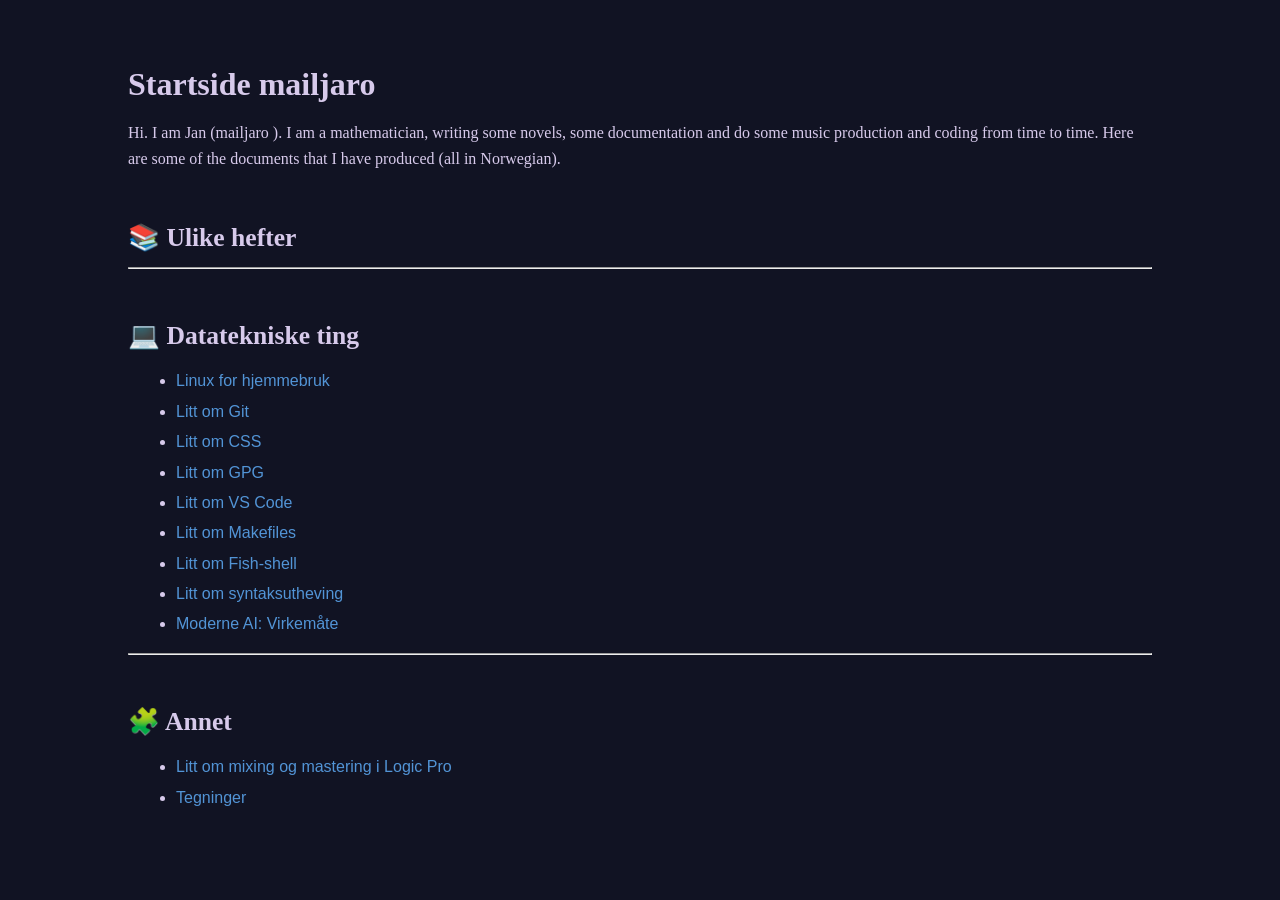
==== builds/master.html @ 46bfaf93 "Initial commit for GitHub homepage" ====
<!DOCTYPE html>
<html lang="no">

<head>
    <meta charset="UTF-8">
    <title>Dokumentasjonshefter</title>

    <meta name="author" content="Jan Roger Sandbakken">
    <meta name="email" content="mailjaro@gmail.com">
    <meta name="github_url" content="https://github.com/mailjaro">
    <meta name="date" content="Mars 2026">
    <meta name="version" content="1.0">
    <meta name="status" content="Draft">

    <style type="text/css">
body {
font-family: system-ui, sans-serif;
line-height: 1.6;
max-width: 80%;
margin: 2rem auto;
padding: 0 1rem;
background-color: #111323;
color: #d7caeb;
font-family: Vazirmatn;
}

h1,
h2,
h3,
h4,
h5,
h6 {
line-height: 1.25;
margin-top: 2em;
margin-bottom: 0.5em;
}
h1 {
font-size: 2em;
}
h2 {
font-size: 1.6em;
}
h3 {
font-size: 1.3em;
}

p {
margin: 1em 0;
}
p>code {
font-family: 'FiraCode Nerd Font Mono';
font-size: 100%;
color: bisque;
padding: 0.2em 0.1em;
}

ul,
ol {
margin: 1em 0 1em 0.5em;
font-family: sans-serif;
}
li {
margin: 0.3em 0;
}

a {
color: #5294d6;
text-decoration: none;
}
a:visited {
color: #5294d6;
}
a:hover {
color: #c073aa;
text-decoration: underline;
}</style>
</head>

<body>

    
    <main>
                <h1 id="startside-mailjaro">Startside mailjaro</h1>
                <p>Hi. I am Jan (mailjaro ). I am a mathematician,
                writing some novels, some documentation and do some
                music production and coding from time to time. Here are
                some of the documents that I have produced (all in
                Norwegian).</p>
                <h2 id="ulike-hefter">📚 Ulike hefter</h2>
                <hr />
                <h2 id="datatekniske-ting">💻 Datatekniske ting</h2>
                <ul>
                <li><a href="https://mailjaro.github.io/linux-repo/">Linux for
                hjemmebruk</a></li>
                <li><a href="https://mailjaro.github.io/git-repo/">Litt
                om Git</a></li>
                <li><a href="https://mailjaro.github.io/css-repo/">Litt
                om CSS</a></li>
                <li><a href="https://mailjaro.github.io/gpg-repo/">Litt
                om GPG</a></li>
                <li><a href="https://mailjaro.github.io/vscode-repo/">Litt om
                VS Code</a></li>
                <li><a href="https://mailjaro.github.io/makefile-repo/">Litt om
                Makefiles</a></li>
                <li><a href="https://mailjaro.github.io/fish-repo/">Litt
                om Fish-shell</a></li>
                <li><a href="https://mailjaro.github.io/highlight-repo/">Litt
                om syntaksutheving</a></li>
                <li><a href="https://mailjaro.github.io/ai-repo/">Moderne AI:
                Virkemåte</a></li>
                </ul>
                <hr />
                <h2 id="annet">🧩 Annet</h2>
                <ul>
                <li><a href="https://mailjaro.github.io/mixing-repo/">Litt om
                mixing og mastering i Logic Pro</a></li>
                <li><a href>Tegninger</a></li>
                </ul>
    </main>

</body>

<!-- Et skript som fjerne emojis i nav: -->
<script>
    window.onload = function () {
        const menyLenker = document.querySelectorAll('nav a');

        menyLenker.forEach(function (lenke) {
            // 1. Fjern tall-boksene (1️⃣, 2️⃣) og "variation selectors"
            let renTekst = lenke.textContent.replace(/[\uFE0F\u20E3]/g, '');

            // 2. Den utvidede vaskelisten:
            // Vi legger til \u2B50 for stjernen og \u2600-\u26FF for eldre symboler
            renTekst = renTekst.replace(/([\u2B50]|\uD83C[\uDF00-\uDFFF]|\uD83D[\uDC00-\uDFFF]|\uD83E[\uDD00-\uDFFF]|[\u2600-\u27BF])/g, '');

            // 3. Trim og rydd
            lenke.textContent = renTekst.trim();
        });
    };
</script>

</html>
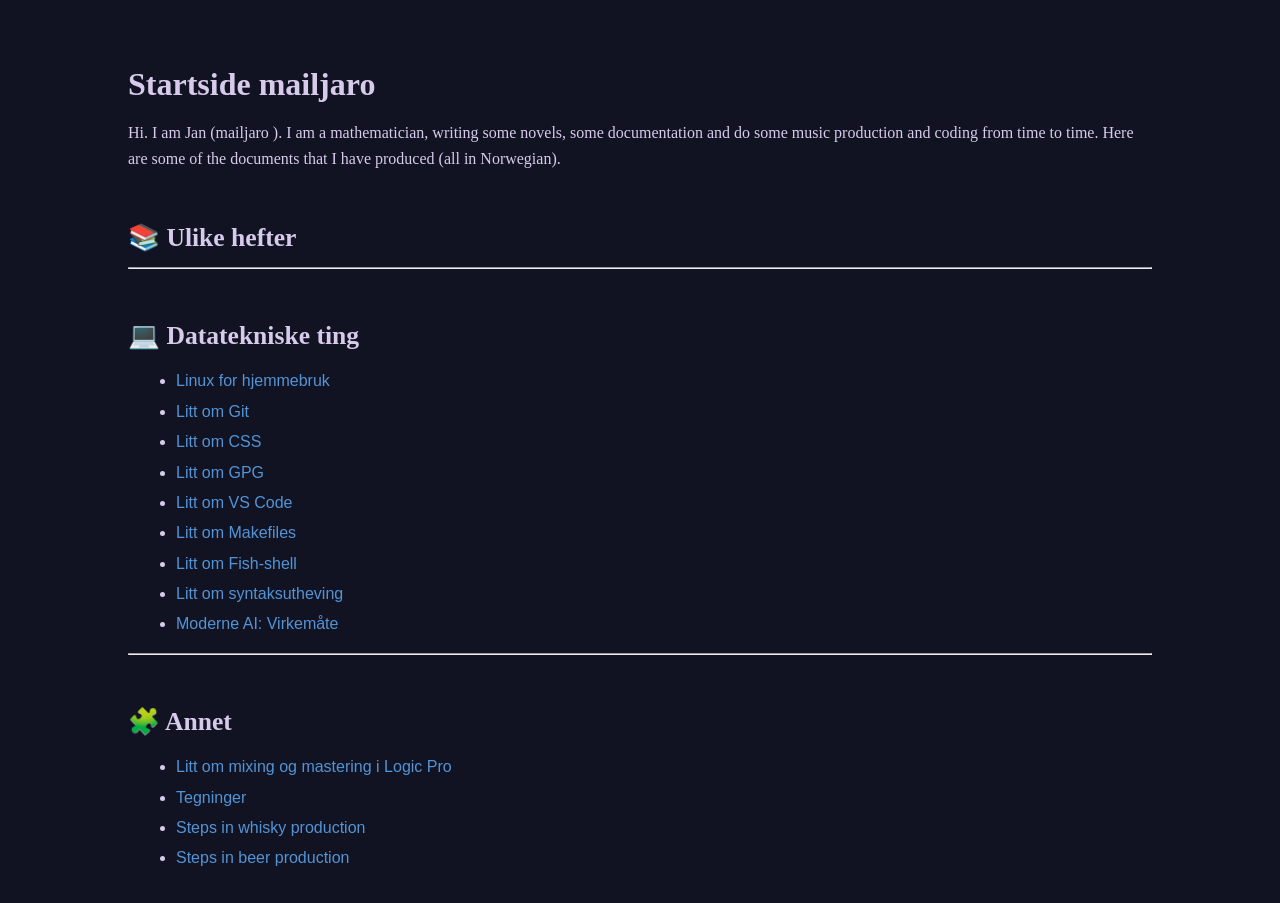
==== commit 06756c1a: "Whisky and beer included" ====
--- a/builds/master.html
+++ b/builds/master.html
@@ -114,7 +114,11 @@
                 <ul>
                 <li><a href="https://mailjaro.github.io/mixing-repo/">Litt om
                 mixing og mastering i Logic Pro</a></li>
-                <li><a href>Tegninger</a></li>
+                <li><a href="https://mailjaro.github.io/drawings-repo/">Tegninger</a></li>
+                <li><a href="https://mailjaro.github.io/whisky-repo/">Steps in
+                whisky production</a></li>
+                <li><a href="https://mailjaro.github.io/beer-repo/">Steps in
+                beer production</a></li>
                 </ul>
     </main>
 
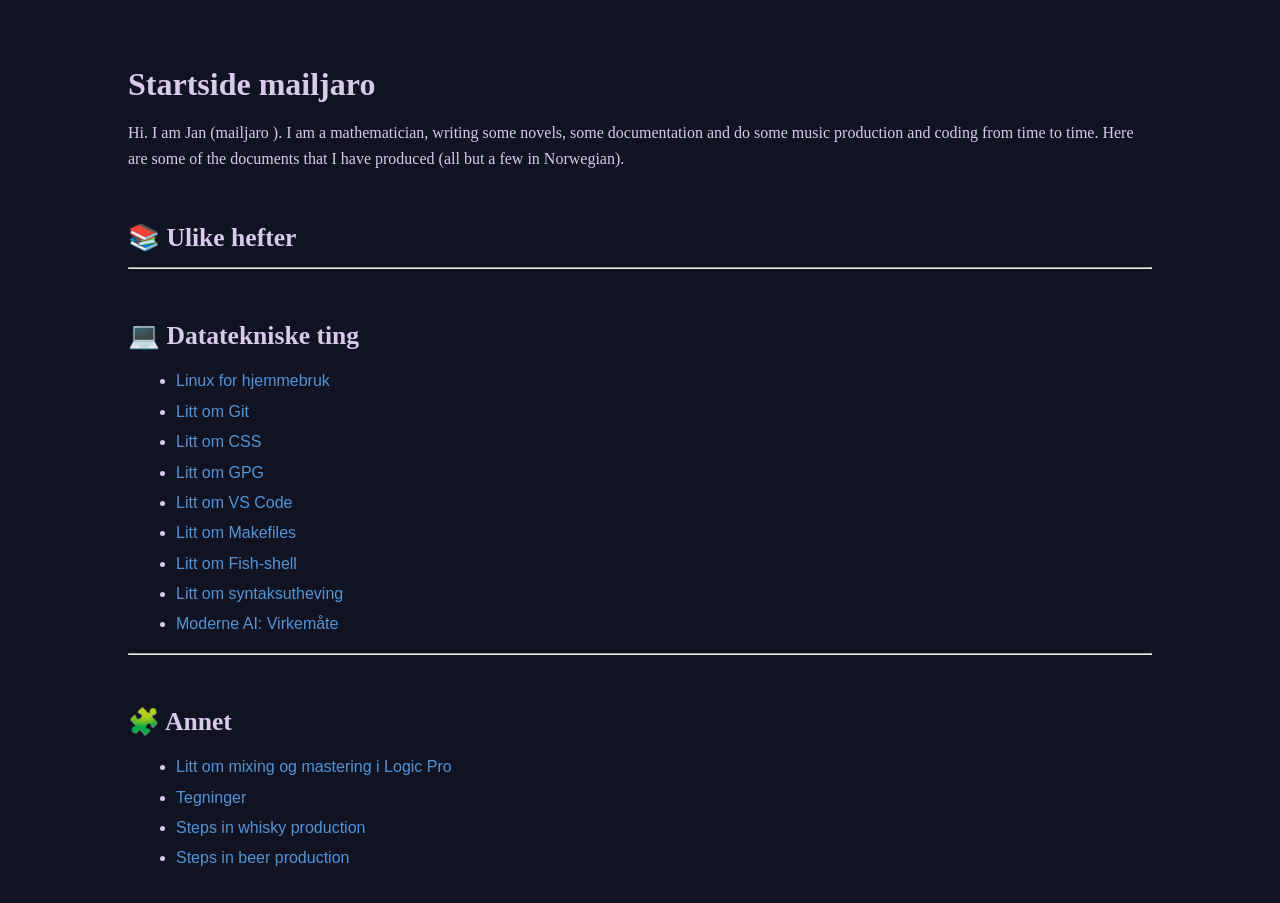
==== commit ae1f906b: "Just a few words about language altered" ====
--- a/builds/master.html
+++ b/builds/master.html
@@ -84,8 +84,8 @@
                 <p>Hi. I am Jan (mailjaro ). I am a mathematician,
                 writing some novels, some documentation and do some
                 music production and coding from time to time. Here are
-                some of the documents that I have produced (all in
-                Norwegian).</p>
+                some of the documents that I have produced (all but a
+                few in Norwegian).</p>
                 <h2 id="ulike-hefter">📚 Ulike hefter</h2>
                 <hr />
                 <h2 id="datatekniske-ting">💻 Datatekniske ting</h2>
